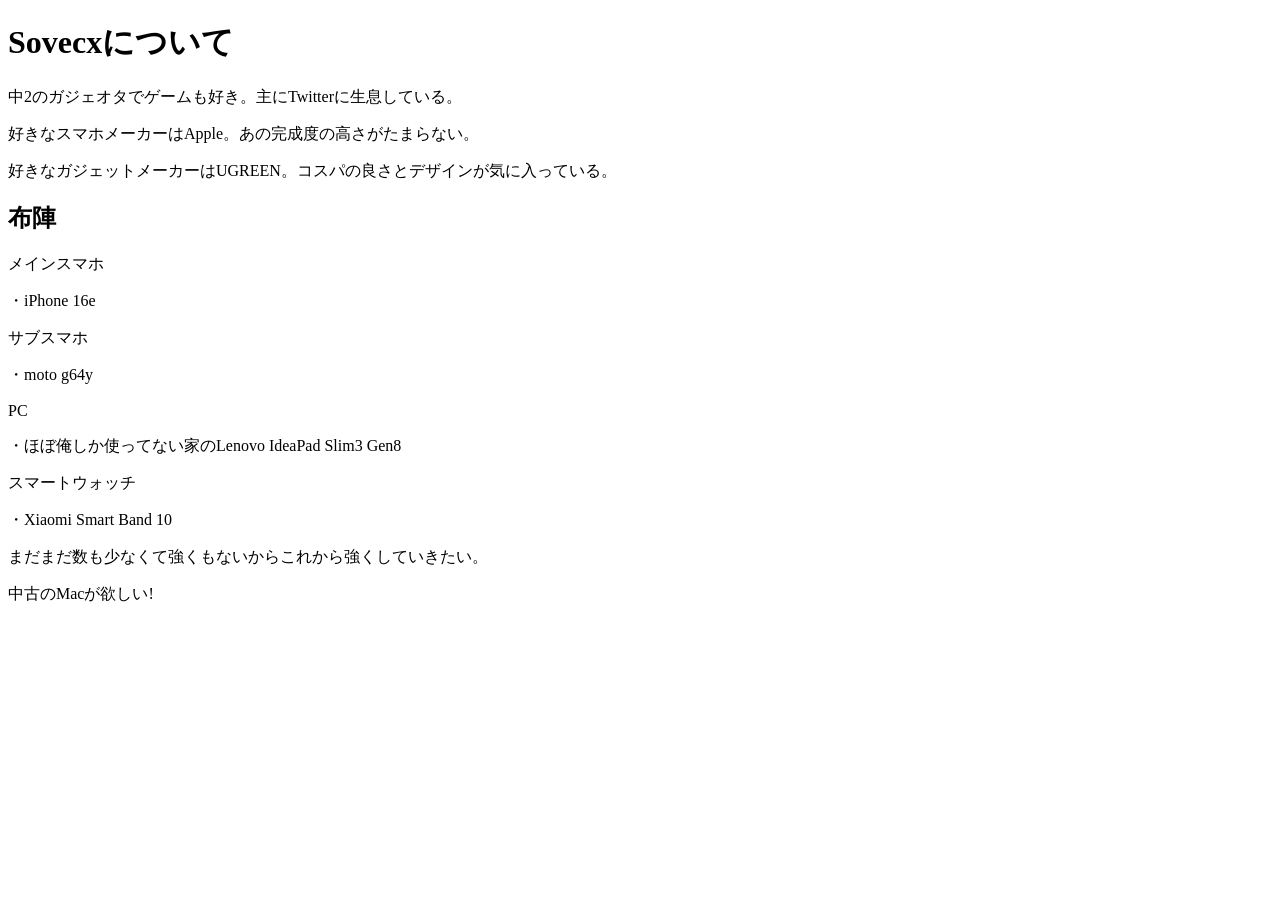
==== index.html @ 663848bf "Rename My homepage.html to index.html" ====
<!DOCTYPE html>
<html>
    <head>
        <meta charset="utf-8">
        <title>Sovecxのホームページ</title>
        <meta name="description" content="主にTwitterに生息している人物です。">
        <link rel="stylesheet" href="style.css">
    </head>

    <body>
        <h1>Sovecxについて</h1>
        
        <p>中2のガジェオタでゲームも好き。主にTwitterに生息している。</p>
        <p>好きなスマホメーカーはApple。あの完成度の高さがたまらない。</p>
        <p>好きなガジェットメーカーはUGREEN。コスパの良さとデザインが気に入っている。</p>
        
        <h2>布陣</h2>

        <p>メインスマホ</p>
        <p>・iPhone 16e</p>
        <p>サブスマホ</p>
        <p>・moto g64y</p>
        <p>PC</p>
        <p>・ほぼ俺しか使ってない家のLenovo IdeaPad Slim3 Gen8</p>
        <p>スマートウォッチ</p>
        <p>・Xiaomi Smart Band 10</p>
        <p>まだまだ数も少なくて強くもないからこれから強くしていきたい。</p>
        <p>中古のMacが欲しい!</p>
        

    </body>
</html>
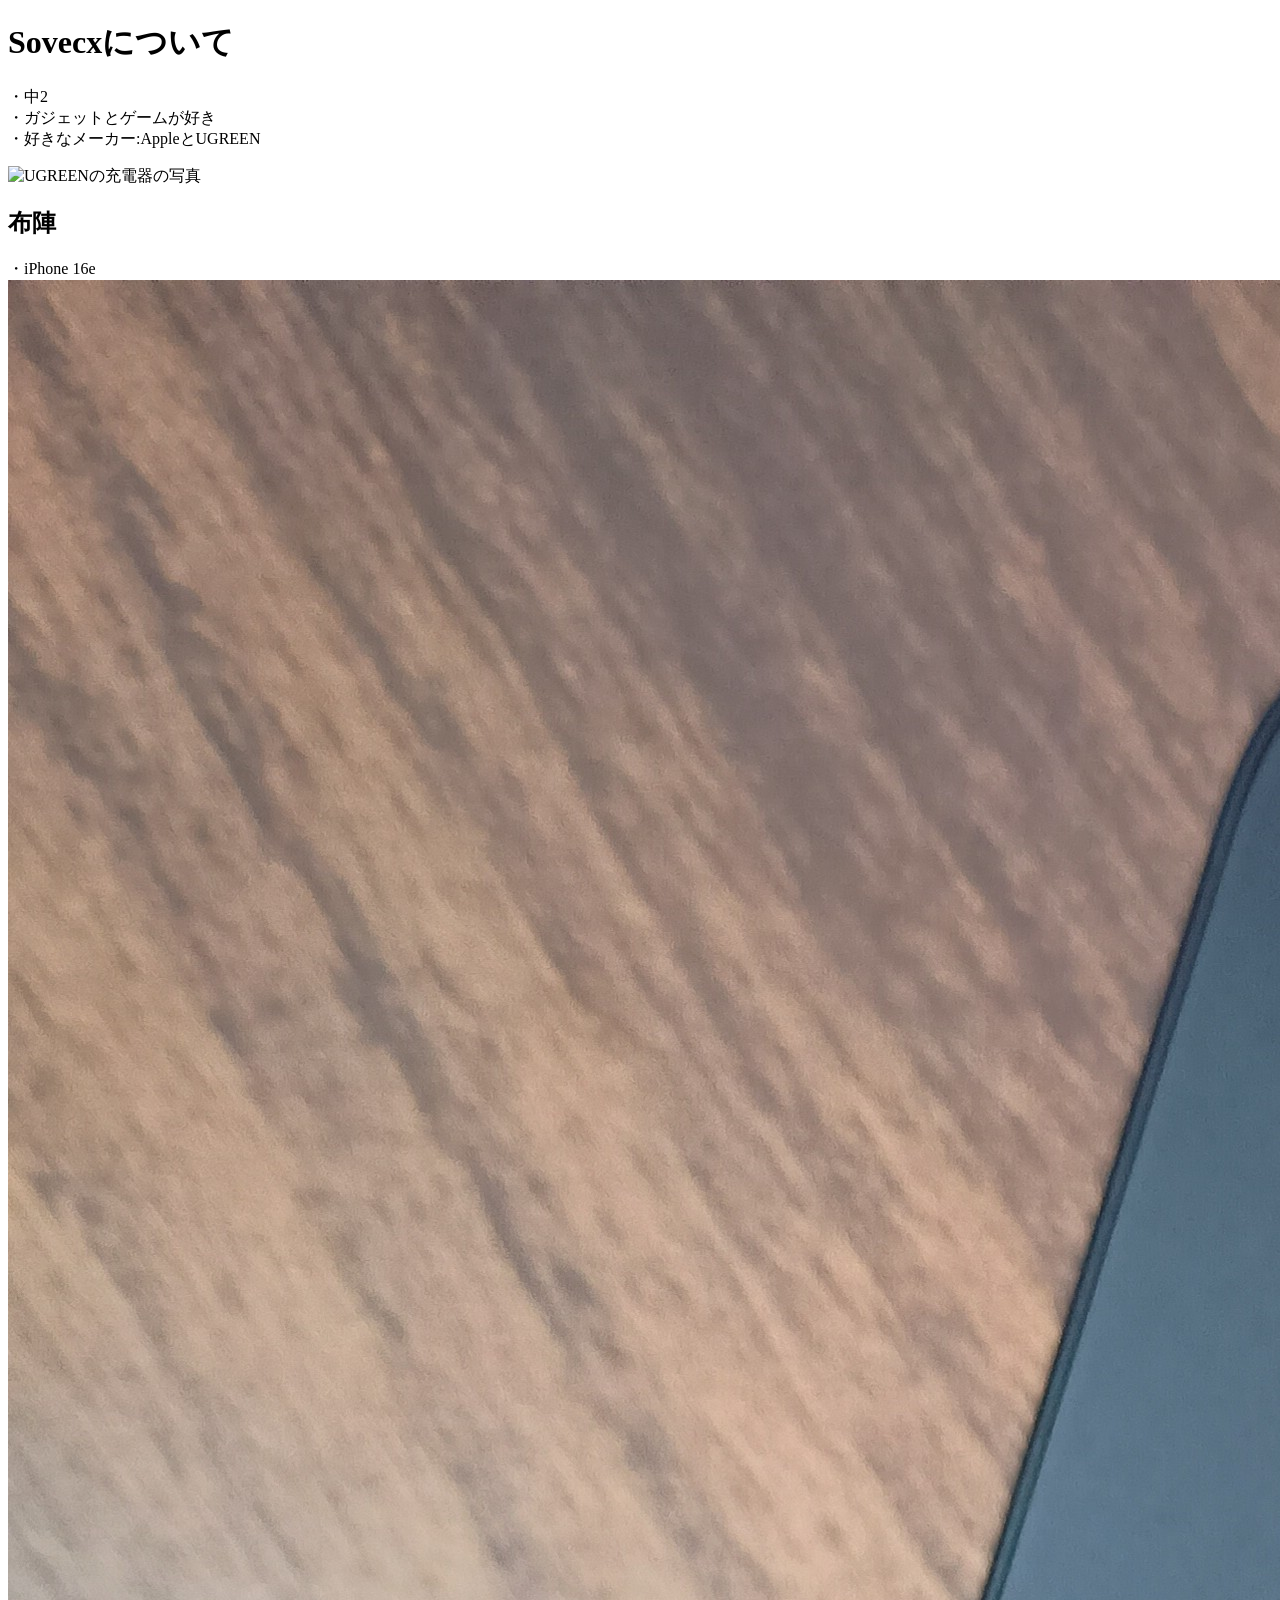
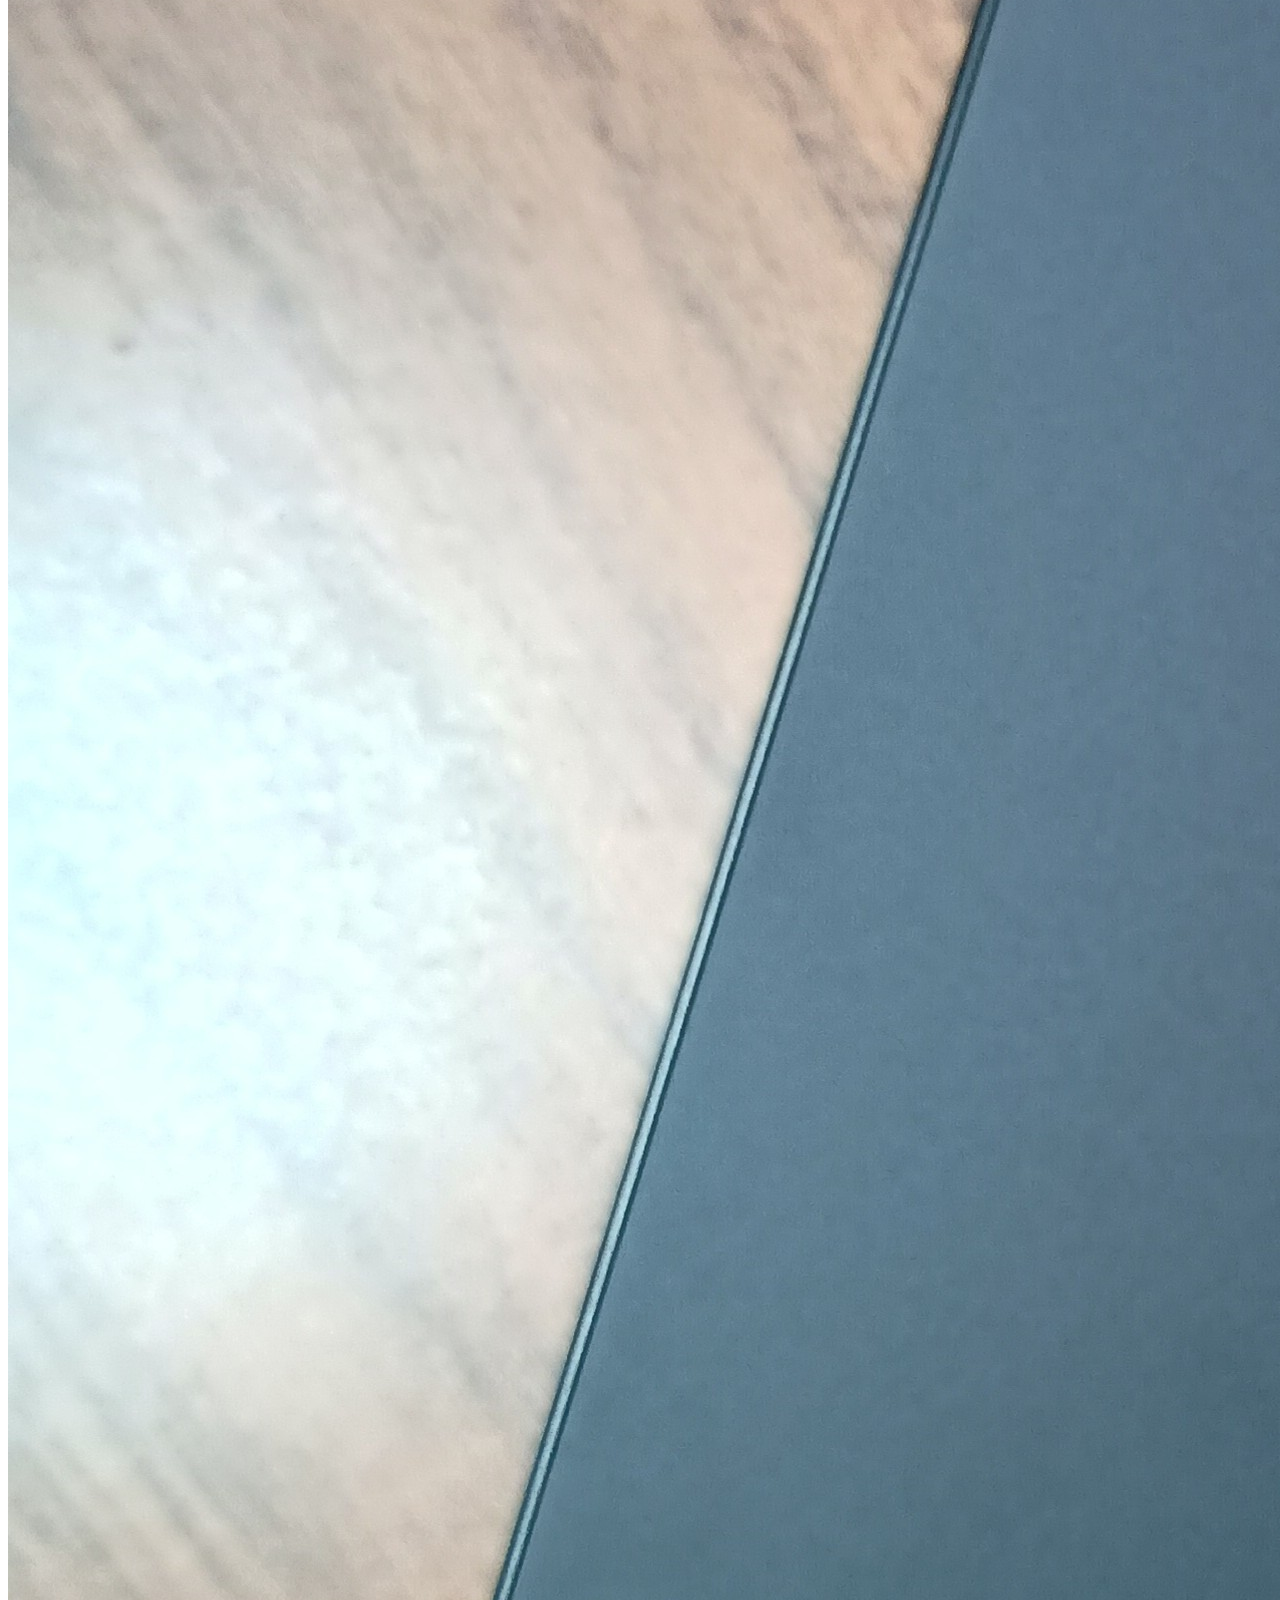
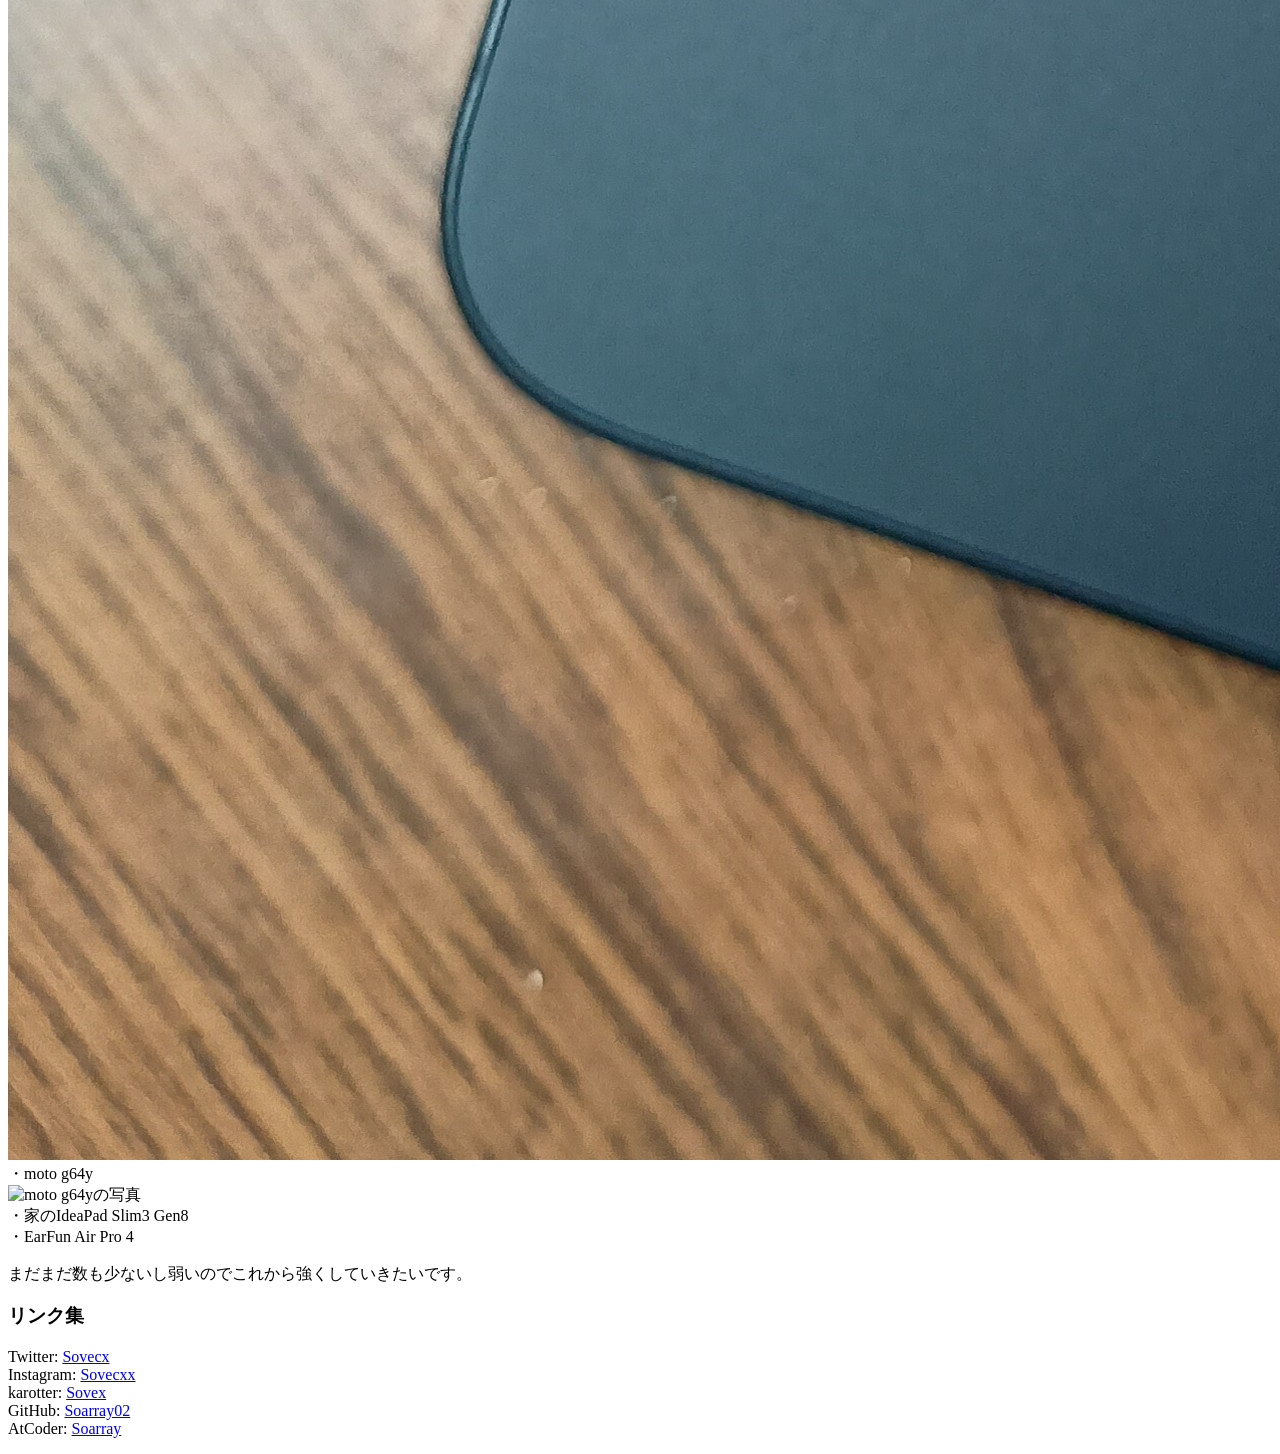
==== commit f6f1a9a7: "Add files via upload" ====
--- a/index.html
+++ b/index.html
@@ -2,7 +2,7 @@
 <html>
     <head>
         <meta charset="utf-8">
-        <title>Sovecxのホームページ</title>
+        <title>Sovecx</title>
         <meta name="description" content="主にTwitterに生息している人物です。">
         <link rel="stylesheet" href="style.css">
     </head>
@@ -10,23 +10,20 @@
     <body>
         <h1>Sovecxについて</h1>
         
-        <p>中2のガジェオタでゲームも好き。主にTwitterに生息している。</p>
-        <p>好きなスマホメーカーはApple。あの完成度の高さがたまらない。</p>
-        <p>好きなガジェットメーカーはUGREEN。コスパの良さとデザインが気に入っている。</p>
-        
+        <p>・中2<br>
+            ・ガジェットとゲームが好き<br>
+            ・好きなメーカー:AppleとUGREEN</p>
+            <img src="Photo3.jpeg" alt="UGREENの充電器の写真">
         <h2>布陣</h2>
+        <p>・iPhone 16e<br><img src="Photo2.jpg" alt="iPhone 16eの写真"><br>・moto g64y<br><img src="Photo1.jpeg" alt="moto g64yの写真"><br>・家のIdeaPad Slim3 Gen8<br>・EarFun Air Pro 4
+        </p>
 
-        <p>メインスマホ</p>
-        <p>・iPhone 16e</p>
-        <p>サブスマホ</p>
-        <p>・moto g64y</p>
-        <p>PC</p>
-        <p>・ほぼ俺しか使ってない家のLenovo IdeaPad Slim3 Gen8</p>
-        <p>スマートウォッチ</p>
-        <p>・Xiaomi Smart Band 10</p>
-        <p>まだまだ数も少なくて強くもないからこれから強くしていきたい。</p>
-        <p>中古のMacが欲しい!</p>
-        
-
+        <p>まだまだ数も少ないし弱いのでこれから強くしていきたいです。</p>
+        <h3>リンク集</h3>
+        <p>Twitter: <a href="https://x.com/Sovecx" class="link-Twitter">Sovecx</a><br>
+        Instagram: <a href="https://www.instagram.com/sovecxx/" class="link-Instagram">Sovecxx</a><br>
+        karotter: <a href="https://karotter.com/profile/Sovex/share" class="link-Karotter">Sovex</a><br>
+        GitHub: <a href="https://github.com/Soarray02" class="link-GitHub">Soarray02</a><br>
+        AtCoder: <a href="https://atcoder.jp/users/Soarray" class="link-Atcoder">Soarray</a></p>
     </body>
-</html>
+</html>
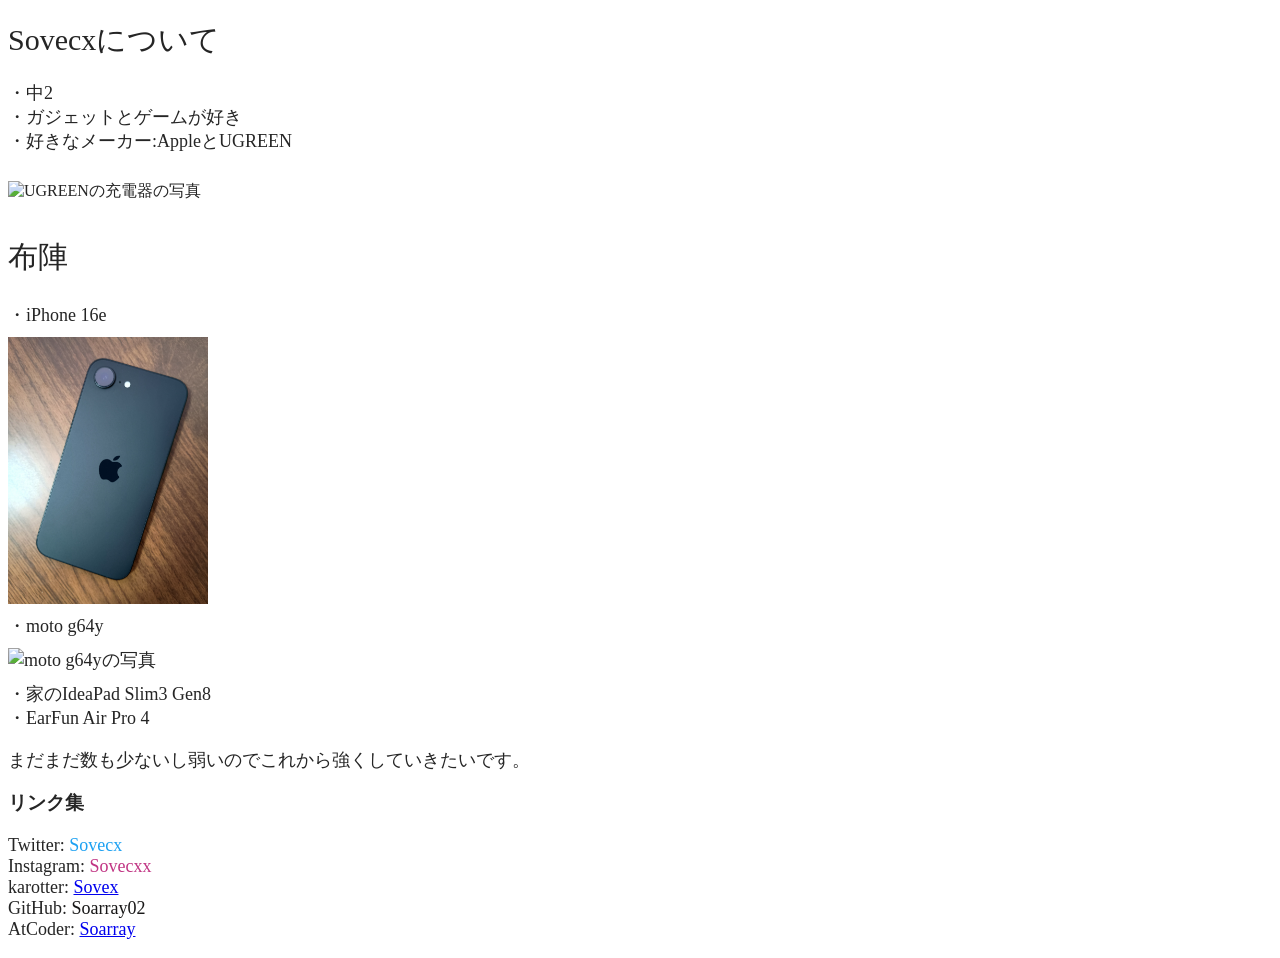
==== commit ecc5bdf1: "Update index.html" ====
--- a/index.html
+++ b/index.html
@@ -4,7 +4,7 @@
         <meta charset="utf-8">
         <title>Sovecx</title>
         <meta name="description" content="主にTwitterに生息している人物です。">
-        <link rel="stylesheet" href="style.css">
+        <link rel="stylesheet" href="Style.css">
     </head>
 
     <body>
@@ -26,4 +26,4 @@
         GitHub: <a href="https://github.com/Soarray02" class="link-GitHub">Soarray02</a><br>
         AtCoder: <a href="https://atcoder.jp/users/Soarray" class="link-Atcoder">Soarray</a></p>
     </body>
-</html>+</html>
--- a/Style.css
+++ b/Style.css
@@ -0,0 +1,49 @@
+img{
+    width: 200px;
+    height: auto;
+    margin: 10px 0;
+    vertical-align: middle;
+}
+body{
+    background-color: rgb(255, 255, 255);
+}
+body{
+    color: rgb(37, 37, 37);
+}
+.link-Twitter{
+    color: #1da1f2;
+    text-decoration: none;
+}
+.link-Instagram{
+    color: #C13584;
+    text-decoration: none;
+}
+.link-karotter{
+    color: #1da1f2;
+    text-decoration: none;
+}
+.link-GitHub{
+    color: #181717;
+    text-decoration: none;
+}
+.link-AtCoder{
+    color: #2A2F45;
+    text-decoration: none;
+}
+a:hover{
+    opacity: 0.8;
+    text-decoration: underline;
+}
+h1{
+    font-size: 30px;
+    font-weight: normal;
+    margin-bottom: 20px;
+}
+p{
+    font-size: 18px;
+    font-weight: normal;
+}
+h2{
+    font-size: 30px;
+    font-weight: normal;
+}
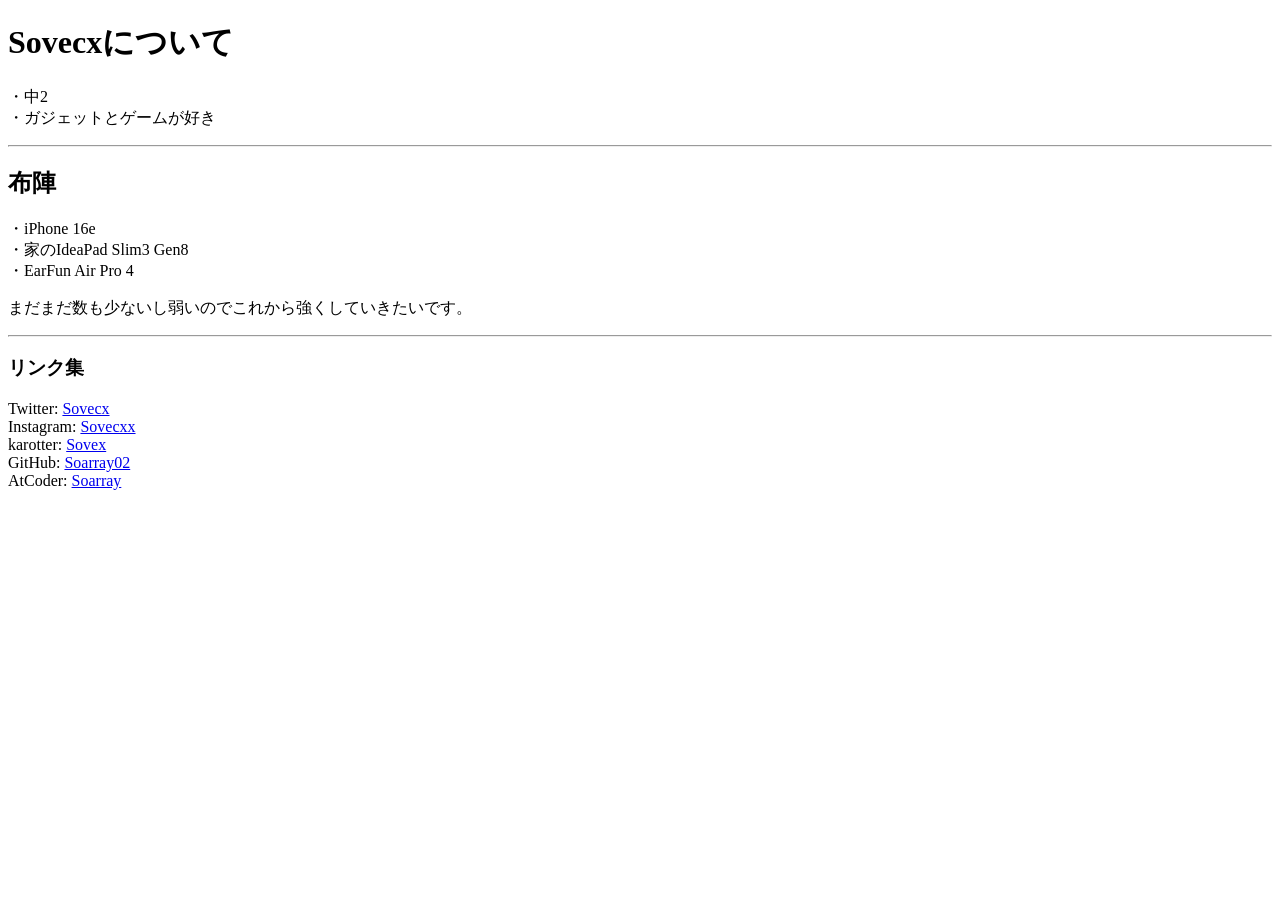
==== commit dcc38760: "Add files via upload" ====
--- a/index.html
+++ b/index.html
@@ -4,26 +4,26 @@
         <meta charset="utf-8">
         <title>Sovecx</title>
         <meta name="description" content="主にTwitterに生息している人物です。">
-        <link rel="stylesheet" href="Style.css">
+        <link rel="stylesheet" href="style.css">
     </head>
 
     <body>
         <h1>Sovecxについて</h1>
         
         <p>・中2<br>
-            ・ガジェットとゲームが好き<br>
-            ・好きなメーカー:AppleとUGREEN</p>
-            <img src="Photo3.jpeg" alt="UGREENの充電器の写真">
+            ・ガジェットとゲームが好き</p>
+        <hr>
         <h2>布陣</h2>
-        <p>・iPhone 16e<br><img src="Photo2.jpg" alt="iPhone 16eの写真"><br>・moto g64y<br><img src="Photo1.jpeg" alt="moto g64yの写真"><br>・家のIdeaPad Slim3 Gen8<br>・EarFun Air Pro 4
+        <p>・iPhone 16e<br>・家のIdeaPad Slim3 Gen8<br>・EarFun Air Pro 4
         </p>
 
         <p>まだまだ数も少ないし弱いのでこれから強くしていきたいです。</p>
+        <hr>
         <h3>リンク集</h3>
         <p>Twitter: <a href="https://x.com/Sovecx" class="link-Twitter">Sovecx</a><br>
         Instagram: <a href="https://www.instagram.com/sovecxx/" class="link-Instagram">Sovecxx</a><br>
-        karotter: <a href="https://karotter.com/profile/Sovex/share" class="link-Karotter">Sovex</a><br>
+        karotter: <a href="https://karotter.com/profile/Sovex/" class="link-Karotter">Sovex</a><br>
         GitHub: <a href="https://github.com/Soarray02" class="link-GitHub">Soarray02</a><br>
         AtCoder: <a href="https://atcoder.jp/users/Soarray" class="link-Atcoder">Soarray</a></p>
     </body>
-</html>
+</html>
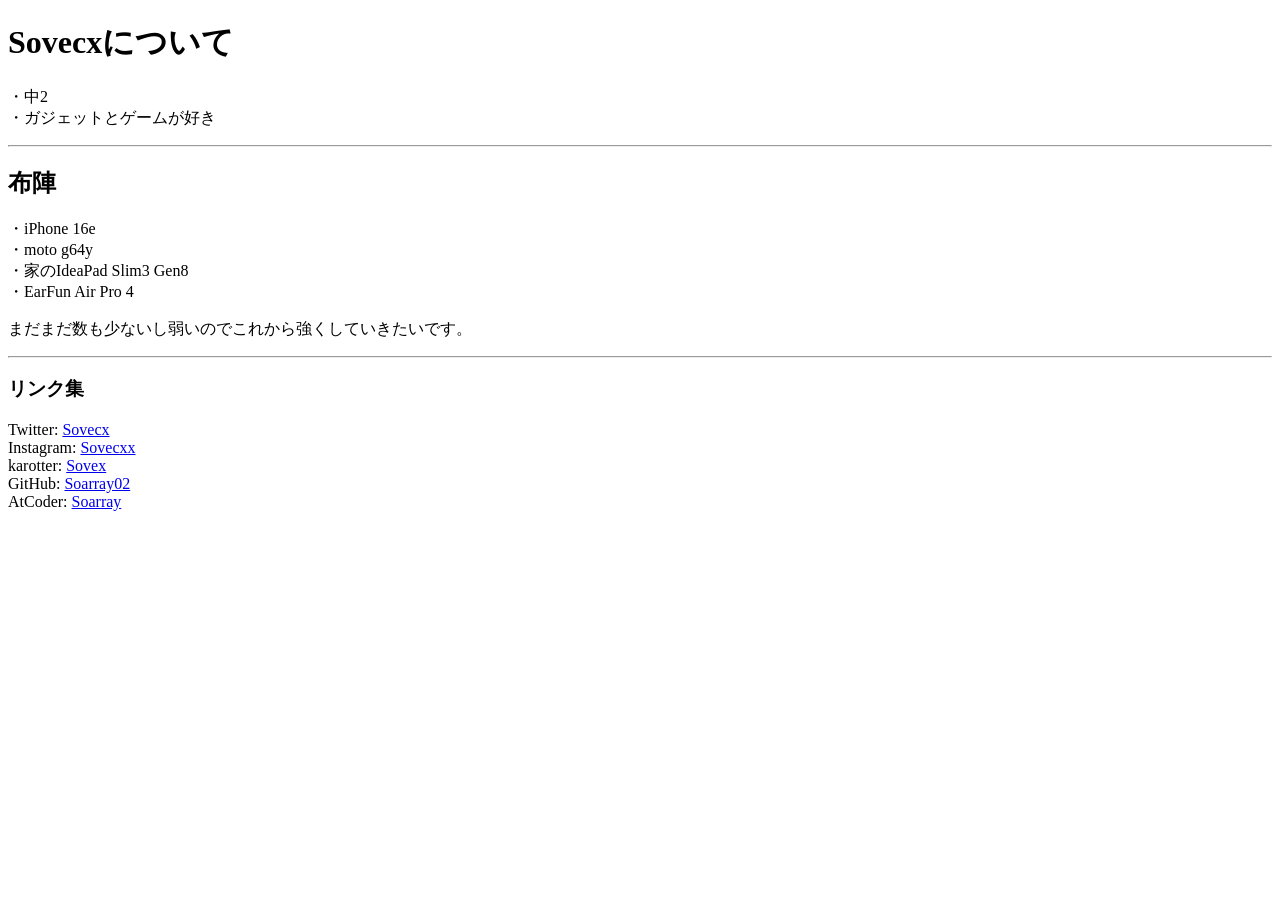
==== commit e574a07e: "Add files via upload" ====
--- a/index.html
+++ b/index.html
@@ -14,7 +14,7 @@
             ・ガジェットとゲームが好き</p>
         <hr>
         <h2>布陣</h2>
-        <p>・iPhone 16e<br>・家のIdeaPad Slim3 Gen8<br>・EarFun Air Pro 4
+        <p>・iPhone 16e<br>・moto g64y<br>・家のIdeaPad Slim3 Gen8<br>・EarFun Air Pro 4
         </p>
 
         <p>まだまだ数も少ないし弱いのでこれから強くしていきたいです。</p>
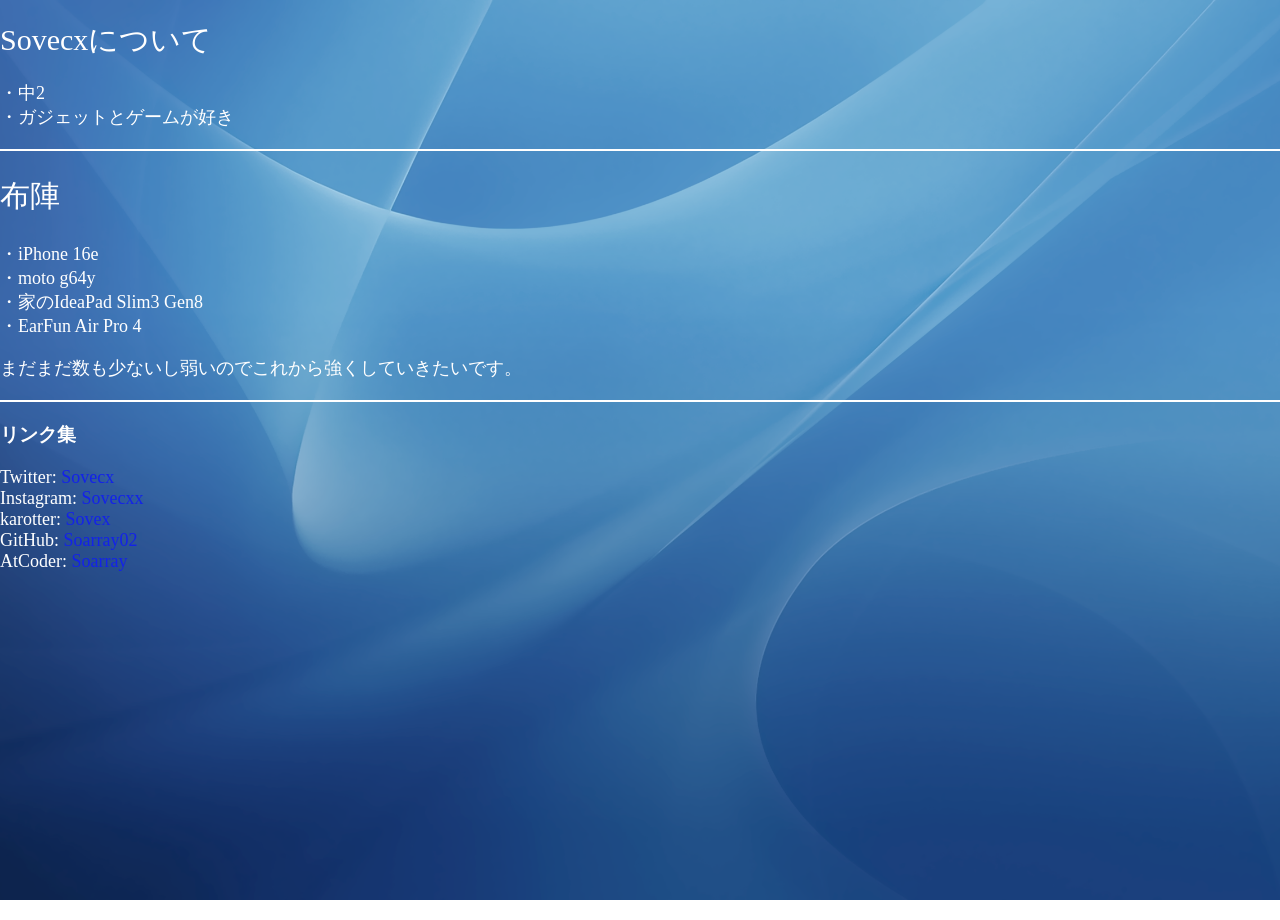
==== commit 2d39c7c3: "Update index.html" ====
--- a/index.html
+++ b/index.html
@@ -4,7 +4,7 @@
         <meta charset="utf-8">
         <title>Sovecx</title>
         <meta name="description" content="主にTwitterに生息している人物です。">
-        <link rel="stylesheet" href="style.css">
+        <link rel="stylesheet" href="Style.css">
     </head>
 
     <body>
@@ -26,4 +26,4 @@
         GitHub: <a href="https://github.com/Soarray02" class="link-GitHub">Soarray02</a><br>
         AtCoder: <a href="https://atcoder.jp/users/Soarray" class="link-Atcoder">Soarray</a></p>
     </body>
-</html>+</html>
--- a/Style.css
+++ b/Style.css
@@ -0,0 +1,65 @@
+img{
+    width: 200px;
+    height: auto;
+    margin: 10px 0;
+    vertical-align: middle;
+}
+body{
+    background-color: rgb(255, 255, 255);
+}
+body{
+    color: rgb(255, 255, 255);
+}
+.link-Twitter{
+    color: #1322e9;
+    text-decoration: none;
+}
+.link-Instagram{
+    color: #1322e9;
+    text-decoration: none;
+}
+.link-Karotter{
+    color: #1322e9;
+    text-decoration: none;
+}
+.link-GitHub{
+    color: #1322e9;
+    text-decoration: none;
+}
+.link-Atcoder{
+    color: #1322e9;
+    text-decoration: none;
+}
+a:hover{
+    opacity: 0.8;
+    text-decoration: underline;
+}
+h1{
+    font-size: 30px;
+    font-weight: normal;
+    margin-bottom: 20px;
+}
+p{
+    font-size: 18px;
+    font-weight: normal;
+}
+h2{
+    font-size: 30px;
+    font-weight: normal;
+}
+body{
+    background-image: url(10-3.png);
+    background-size: cover;
+    background-repeat: no-repeat;
+    background-position: center;
+}
+hr{
+    border: none;
+    height: 2px;
+    background-color: #ffffff;
+    margin: 20px 0;
+}
+html,body{
+    height: 100%;
+    margin: 0;
+}
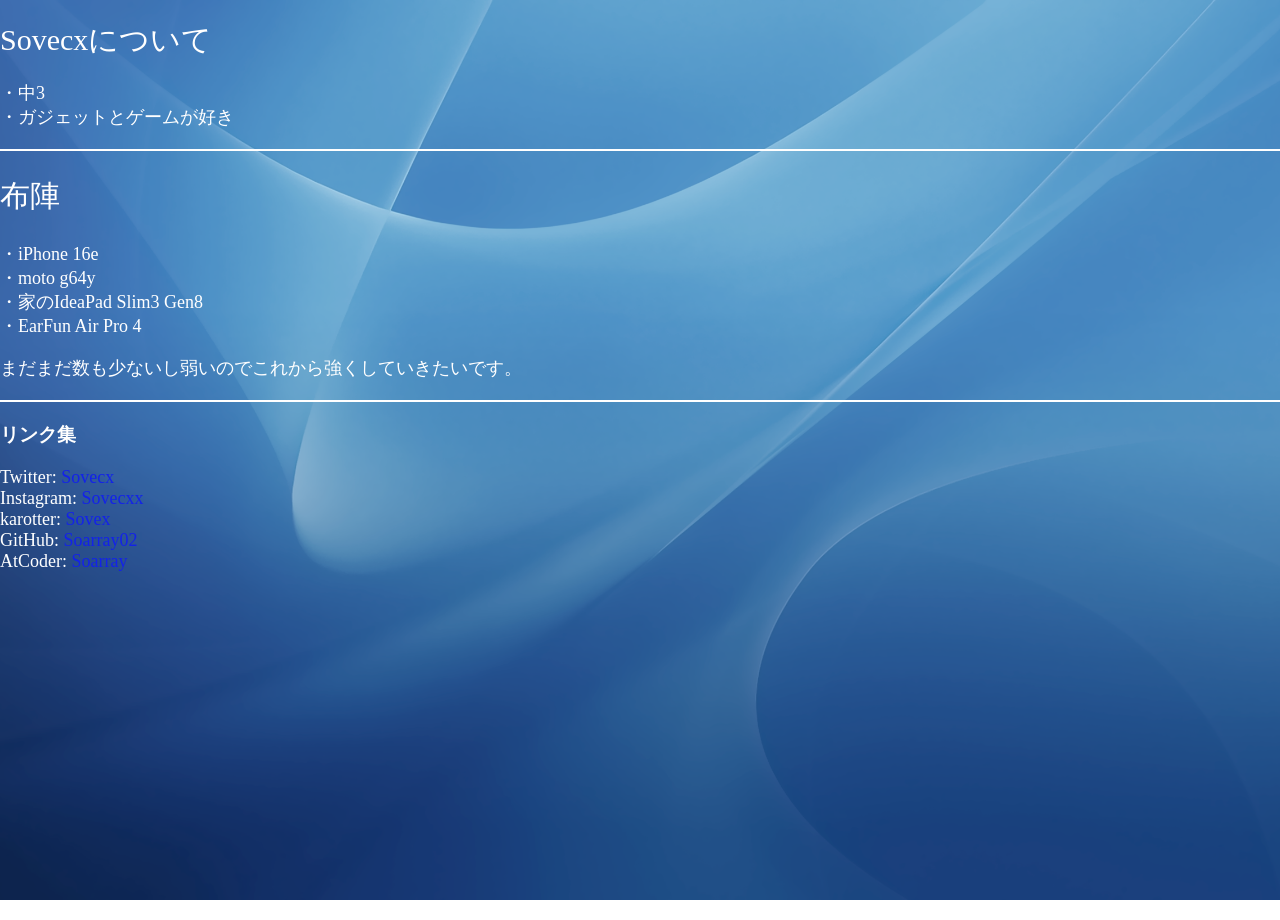
==== commit 1e43177f: "Update index.html" ====
--- a/index.html
+++ b/index.html
@@ -10,7 +10,7 @@
     <body>
         <h1>Sovecxについて</h1>
         
-        <p>・中2<br>
+        <p>・中3<br>
             ・ガジェットとゲームが好き</p>
         <hr>
         <h2>布陣</h2>
